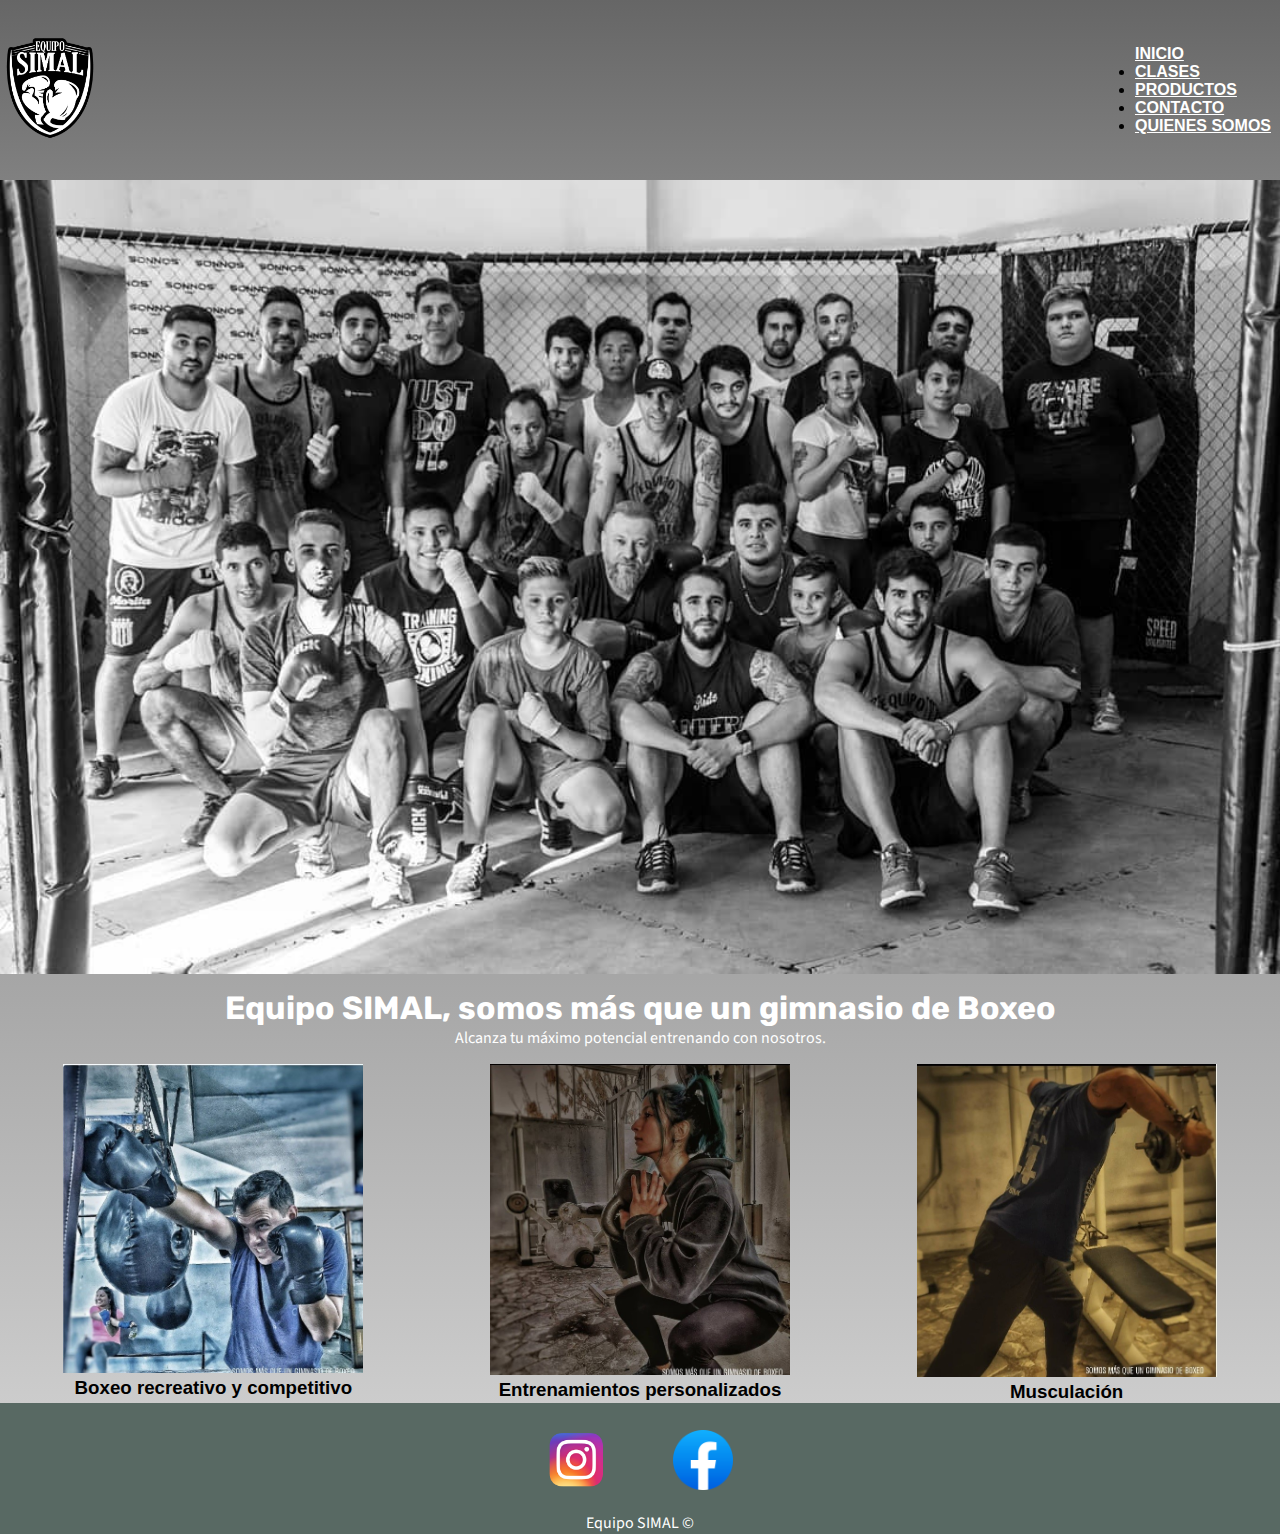
==== index.html @ 5999d6f3 "agregado el index" ====
<!doctype html>
<html lang="en">

<head>
    <meta charset="utf-8">
    <meta name="viewport" content="width=device-width, initial-scale=1">
    <!-- Link de BS -->
    <link href="https://cdn.jsdelivr.net/npm/bootstrap@5.3.0-alpha3/dist/css/bootstrap.min.css" rel="stylesheet"
        integrity="sha384-KK94CHFLLe+nY2dmCWGMq91rCGa5gtU4mk92HdvYe+M/SXH301p5ILy+dN9+nJOZ" crossorigin="anonymous">
    <!-- Link a CSS -->
    <link rel="stylesheet" href="./css/style.css">
    <!-- Icono en pagina web -->
    <link rel="shortcut icon" href="./recursos/img/Logo-nuevo.png">
    <title>SIMAL | INICIO</title>
</head>

<body>
    <!-- Header -->
    <header class="header">
        <!-- Logo SIMAL, redirige a INICIO -->
        <a href="./index.html">
            <img src="./recursos/img/Logo-nuevo.png" alt="Logo-nuevo">
        </a>
        <!-- Navegador -->
        <nav class="navbar navbar-expand-lg navbar-dark">
            <div class="container-fluid">
                <a class="nav-link" href="./index.html">INICIO</a>
                <button class="navbar-toggler" type="button" data-bs-toggle="collapse" data-bs-target="#navbarNav"
                    aria-controls="navbarNav" aria-expanded="false" aria-label="Toggle navigation">
                    <span class="navbar-toggler-icon"></span>
                </button>
                <div class="collapse navbar-collapse" id="navbarNav">
                    <ul class="navbar-nav">
                        <li class="nav-item">
                            <a class="nav-link" aria-current="page" href="./pages/clases.html">CLASES</a>
                        </li>
                        <li class="nav-item">
                            <a class="nav-link" href="./pages/productos.html">PRODUCTOS</a>
                        </li>
                        <li class="nav-item">
                            <a class="nav-link" href="./pages/contacto.html">CONTACTO</a>
                        </li>
                        <li class="nav-item">
                            <a class="nav-link" href="./pages/quienes-somos.html">QUIENES SOMOS</a>
                        </li>
                    </ul>
                </div>
            </div>
        </nav>
    </header>

    <!-- Main -->
    <main class="main">

        <!-- Banner principal  no se ajusta, por que???-->
        <div class="banner">
            <img src="./recursos/img/Grupo de boxeo.jpg" alt="Grupo de boxeo">
        </div>
        <div class="titulo-principal">
            <h1>Equipo SIMAL, somos más que un gimnasio de Boxeo</h1>
            <p class="Parrafo-Inicial">Alcanza tu máximo potencial entrenando con nosotros.</p>
        </div>
        <!-- Seccion con 3 imagenes -->
        <section class="imagenes-centrales">
            <article>
                <img src="./recursos/img/Boxeo-SIMAL.jpg" alt="Boxeo recreativo">
                <h3>Boxeo recreativo y competitivo</h3>
            </article>
            <article>
                <img src="./recursos/img/Entrenamiento-SIMAL.jpg" alt="Entrenamiento personalizado">
                <h3>Entrenamientos personalizados</h3>
            </article>
            <article>
                <img src="./recursos/img/Musculacion-SIMAL.jpg" alt="Musculacion">
                <h3>Musculación</h3>
            </article>
        </section>

    </main>

    <!-- Footer -->
    <footer class="footer">
        <section>
            <!-- Redes sociales -->
            <section class="redes">
                <div>
                    <a href="https://www.instagram.com/equipo.simal/">
                        <img src="./recursos/img/logo-instagram.png" alt="logo instagram">
                    </a>
                </div>
                <div>
                    <a href="https://www.facebook.com/profile.php?id=100063755404122">
                        <img src="./recursos/img/Facebook_f_logo_(2021).svg.png" alt="logo facebook">
                    </a>
                </div>
            </section>
            <div class="parrafo-final">
                <p>Equipo SIMAL &copy</p>
            </div>

        </section>
    </footer>

    <script src="https://cdn.jsdelivr.net/npm/bootstrap@5.3.0-alpha3/dist/js/bootstrap.bundle.min.js"
        integrity="sha384-ENjdO4Dr2bkBIFxQpeoTz1HIcje39Wm4jDKdf19U8gI4ddQ3GYNS7NTKfAdVQSZe"
        crossorigin="anonymous"></script>
</body>

</html>
---- css/style.css ----
/* Reset */
@import url("https://fonts.googleapis.com/css2?family=Source+Sans+Pro:ital,wght@1,300&display=swap");
@import url("https://fonts.googleapis.com/css2?family=Rubik:wght@700&family=Source+Sans+Pro:ital,wght@1,300&display=swap");
* {
  margin: 0;
  padding: 0;
  font-family: sans-serif; }

/* Tipografias */
/* Fuente externa */

/* Acomodar Header , logo mas barra de nvegacion */
.header {
  display: flex;
  justify-content: space-between;
  align-items: center;
  background-image: linear-gradient(to bottom, #666666, grey);
  flex-wrap: wrap;
  min-height: 20vh; }

.header img {
  width: 100px; }

/* Menu hamburguesa */
.nav-link a:hover {
  color: black; }

.nav-link {
  color: white;
  font-weight: bold;
  padding-right: 9px; }

.navbar-toggler {
  border: none !important; }

.navbar-toggler:focus {
  box-shadow: none !important; }

.nav-item a:hover {
  color: black; 
}

/* Main */
/* Titulos y parrafo */
h1 {
  text-align: center;
  font-family: 'Rubik', sans-serif; }

p {
  font-family: 'Source Sans Pro', sans-serif; }

.negrita {
  font-weight: bold;
  font-size: large; }

.main {
  min-height: 70vh;
  background-image: linear-gradient(to bottom, #5f5f5f, #cccccc); }

.banner img {
  display: flex;
  justify-content: center;
  flex-wrap: wrap;
  width: 100vw; }

.titulo-principal {
  color: white;
  padding-top: 15px;
  padding-bottom: 15px;
  padding-left: 5px;
  padding-right: 5px; }

.Parrafo-Inicial {
  text-align: center;
  font-size: medium; }

.imagenes-centrales {
  display: flex;
  justify-content: space-around;
  text-align: center;
  flex-wrap: wrap; }

.imagenes-centrales img {
  width: 300px; }

/* Pagina Productos */
.venta-productos {
  display: flex;
  flex-wrap: wrap;
  padding-top: 15px;
  padding-left: 10px; }

.card {
  width: 100%;
  margin: 20px;
  overflow: hidden;
  background-color: white;
  border-radius: 8px;
  cursor: default;
  box-shadow: 0px 1px 10px rgba(0, 0, 0, 0.2); }

.card:hover {
  box-shadow: 5px 5px 20px rgba(0, 0, 0, 0.919);
  transform: translateY(-5%); }

.card img {
  background-color: rgba(0, 255, 106, 0.704);
  width: 100%;
  height: 100%;
  padding: 5px;
  object-fit: contain; }

.card-text {
  text-align: center; }

/* pagina clases */
.grid-container {
  display: grid;
  grid-template-columns: repeat(7, 1fr);
  grid-template-rows: repeat(9, 1fr);
  grid-template-areas: "horaios Lunes Martes Miercoles Jueves Viernes Sabado"
 "10a11 boxeo boxeo boxeo boxeo boxeo boxeo"
 "11a12 boxeo boxeo boxeo boxeo boxeo"
 "15a16 boxeo boxeo boxeo boxeo boxeo"
 "16a17 boxeo boxeo boxeo boxeo boxeo"
 "18a19 boxeo boxeo boxeo boxeo boxeo"
 "19a20 boxeo boxeo boxeo boxeo boxeo"
 "20a21 boxeo boxeo boxeo boxeo boxeo"
 "21a22 boxeo boxeo boxeo boxeo boxeo";
  text-align: center;
  align-items: center;
  justify-items: center;
  width: 600px;
  padding-bottom: 10px;
  margin: auto;
  box-shadow: 0px 1px 10px rgba(0, 0, 0, 0.362); }

.diasyhorarios {
  display: flex;
  height: 60px;
  width: 80px;
  color: white;
  border: 1px solid black;
  background-color: rgba(0, 255, 106, 0.704);
  flex-wrap: wrap;
  flex-direction: row;
  align-items: center;
  align-content: stretch;
  justify-content: center;
  margin: 2px; }

/* Pagina Contacto */
.falso-body {
  min-height: 100vh;
  display: flex;
  align-items: center;
  justify-content: space-evenly; }

.p-contacto {
  display: flex;
  font-size: large;
  height: 400px;
  width: 400px;
  color: black; }

.form {
  padding: 50px 5px;
  box-shadow: 0 0 20px rgba(0, 0, 0, 0.2);
  border-radius: 20px;
  text-align: center;
  width: 340px; }

.grupo {
  display: flex;
  flex-direction: column;
  text-align: left; }

.contactanos {
  color: white;
  font: 30px;
  font-weight: bold; }

.etiquetas {
  font-size: 15px;
  margin-bottom: 15px; }

.inputs {
  padding: 17px 25px;
  border-radius: 25px;
  margin-bottom: 20px;
  outline: none;
  background-color: white; }

/* Pagina Quienes Somos */
.h1-profesores {
  padding: 15px;
  color: white; }

.quienes-somos {
  text-align: center;
  color: black;
  padding: 20px; }

.alan-mariano {
  display: flex;
  flex-wrap: wrap;
  align-items: center;
  text-align: center;
  margin: 10px; }

.parrafo-profesores h2 {
  padding-bottom: 25px;
  min-width: 60px; }

.profesores img {
  margin: 50px;
  width: 300px; }

/* Footer */
.footer {
  display: flex;
  justify-content: center;
  background-color: #586963;
  min-height: 10vh; }

.footer img {
  width: 60px; }

.redes {
  display: flex;
  width: 25vw;
  justify-content: space-evenly;
  margin-top: 3vh; }

.parrafo-final {
  display: flex;
  justify-content: center;
  color: white;
  padding-top: 2vh; }

/* Mobile last */
@media (max-width: 700px) {
  .header {
    justify-content: center; }
  .p-contacto {
    display: none; }
  .alan-mariano {
    display: flex;
    flex-direction: row; } }

@media (max-width: 1080px) {
  .banner {
    display: inline-block; } }
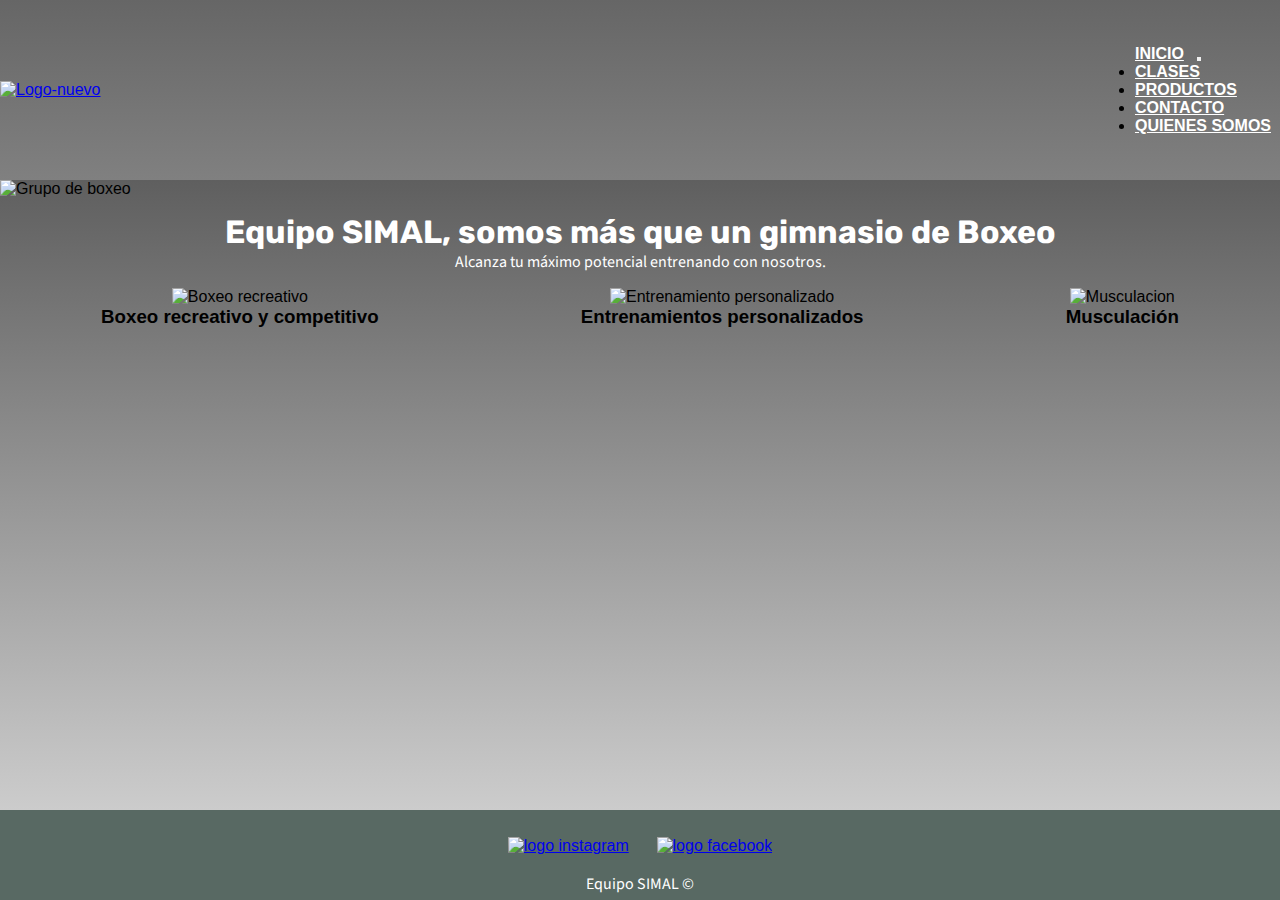
==== commit 3de97ecb: "cambiando imagenes por url" ====
--- a/index.html
+++ b/index.html
@@ -10,7 +10,7 @@
     <!-- Link a CSS -->
     <link rel="stylesheet" href="./css/style.css">
     <!-- Icono en pagina web -->
-    <link rel="shortcut icon" href="./recursos/img/Logo-nuevo.png">
+    <link rel="shortcut icon" href="https://res.cloudinary.com/dqeitb6bh/image/upload/v1682783129/SIMAL/header/Logo-nuevo_pwtqzc.png">
     <title>SIMAL | INICIO</title>
 </head>
 
@@ -19,7 +19,7 @@
     <header class="header">
         <!-- Logo SIMAL, redirige a INICIO -->
         <a href="./index.html">
-            <img src="./recursos/img/Logo-nuevo.png" alt="Logo-nuevo">
+            <img src="https://res.cloudinary.com/dqeitb6bh/image/upload/v1682783129/SIMAL/header/Logo-nuevo_pwtqzc.png" alt="Logo-nuevo">
         </a>
         <!-- Navegador -->
         <nav class="navbar navbar-expand-lg navbar-dark">
@@ -52,9 +52,9 @@
     <!-- Main -->
     <main class="main">
 
-        <!-- Banner principal  no se ajusta, por que???-->
+        <!-- Banner principal-->
         <div class="banner">
-            <img src="./recursos/img/Grupo de boxeo.jpg" alt="Grupo de boxeo">
+            <img src="https://res.cloudinary.com/dqeitb6bh/image/upload/v1682781867/SIMAL/Grupo_de_boxeo_pihhoi.jpg" alt="Grupo de boxeo">
         </div>
         <div class="titulo-principal">
             <h1>Equipo SIMAL, somos más que un gimnasio de Boxeo</h1>
@@ -63,15 +63,15 @@
         <!-- Seccion con 3 imagenes -->
         <section class="imagenes-centrales">
             <article>
-                <img src="./recursos/img/Boxeo-SIMAL.jpg" alt="Boxeo recreativo">
+                <img src="https://res.cloudinary.com/dqeitb6bh/image/upload/v1682782042/SIMAL/Boxeo-SIMAL_qoadcx.jpg" alt="Boxeo recreativo">
                 <h3>Boxeo recreativo y competitivo</h3>
             </article>
             <article>
-                <img src="./recursos/img/Entrenamiento-SIMAL.jpg" alt="Entrenamiento personalizado">
+                <img src="https://res.cloudinary.com/dqeitb6bh/image/upload/v1682782056/SIMAL/Entrenamiento-SIMAL_xle9rr.jpg" alt="Entrenamiento personalizado">
                 <h3>Entrenamientos personalizados</h3>
             </article>
             <article>
-                <img src="./recursos/img/Musculacion-SIMAL.jpg" alt="Musculacion">
+                <img src="https://res.cloudinary.com/dqeitb6bh/image/upload/v1682782069/SIMAL/Musculacion-SIMAL_myxxbv.jpg" alt="Musculacion">
                 <h3>Musculación</h3>
             </article>
         </section>
@@ -85,12 +85,12 @@
             <section class="redes">
                 <div>
                     <a href="https://www.instagram.com/equipo.simal/">
-                        <img src="./recursos/img/logo-instagram.png" alt="logo instagram">
+                        <img src="https://res.cloudinary.com/dqeitb6bh/image/upload/v1682783374/SIMAL/footer/logo-instagram_lw8wxm.png" alt="logo instagram">
                     </a>
                 </div>
                 <div>
                     <a href="https://www.facebook.com/profile.php?id=100063755404122">
-                        <img src="./recursos/img/Facebook_f_logo_(2021).svg.png" alt="logo facebook">
+                        <img src="https://res.cloudinary.com/dqeitb6bh/image/upload/v1682783381/SIMAL/footer/Facebook_f_logo__2021_.svg_jgadgw.png" alt="logo facebook">
                     </a>
                 </div>
             </section>
--- a/css/style.css
+++ b/css/style.css
@@ -1,14 +1,16 @@
-/* Reset */
-@import url("https://fonts.googleapis.com/css2?family=Source+Sans+Pro:ital,wght@1,300&display=swap");
+/*reset*/
 @import url("https://fonts.googleapis.com/css2?family=Rubik:wght@700&family=Source+Sans+Pro:ital,wght@1,300&display=swap");
+@import url("https://fonts.googleapis.com/css2?family=Rubik:wght@700&family=Source+Sans+Pro&display=swap");
 * {
   margin: 0;
   padding: 0;
+  box-sizing: border-box; }
+
+body {
   font-family: sans-serif; }
 
 /* Tipografias */
 /* Fuente externa */
-
 /* Acomodar Header , logo mas barra de nvegacion */
 .header {
   display: flex;
@@ -17,28 +19,27 @@
   background-image: linear-gradient(to bottom, #666666, grey);
   flex-wrap: wrap;
   min-height: 20vh; }
-
-.header img {
-  width: 100px; }
+  .header img {
+    width: 100px; }
 
 /* Menu hamburguesa */
-.nav-link a:hover {
-  color: black; }
-
 .nav-link {
   color: white;
   font-weight: bold;
   padding-right: 9px; }
-
-.navbar-toggler {
-  border: none !important; }
-
-.navbar-toggler:focus {
-  box-shadow: none !important; }
+  .nav-link a:hover {
+    color: black; }
+  .nav-link a .navbar-toggler {
+    border: none !important; }
+    .nav-link a .navbar-toggler:focus {
+      box-shadow: none !important; }
 
 .nav-item a:hover {
-  color: black; 
-}
+  color: black; }
+
+@media (max-width: 700px) {
+  .header {
+    justify-content: center; } }
 
 /* Main */
 /* Titulos y parrafo */
@@ -49,39 +50,34 @@
 p {
   font-family: 'Source Sans Pro', sans-serif; }
 
-.negrita {
-  font-weight: bold;
-  font-size: large; }
-
 .main {
   min-height: 70vh;
   background-image: linear-gradient(to bottom, #5f5f5f, #cccccc); }
-
-.banner img {
-  display: flex;
-  justify-content: center;
-  flex-wrap: wrap;
-  width: 100vw; }
-
-.titulo-principal {
-  color: white;
-  padding-top: 15px;
-  padding-bottom: 15px;
-  padding-left: 5px;
-  padding-right: 5px; }
-
-.Parrafo-Inicial {
-  text-align: center;
-  font-size: medium; }
-
-.imagenes-centrales {
-  display: flex;
-  justify-content: space-around;
-  text-align: center;
-  flex-wrap: wrap; }
-
-.imagenes-centrales img {
-  width: 300px; }
+  .main .banner img {
+    display: flex;
+    justify-content: center;
+    flex-wrap: wrap;
+    width: 100vw; }
+  .main .titulo-principal {
+    color: white;
+    padding-top: 15px;
+    padding-bottom: 15px;
+    padding-left: 5px;
+    padding-right: 5px; }
+  .main .Parrafo-Inicial {
+    text-align: center;
+    font-size: medium; }
+  .main .imagenes-centrales {
+    display: flex;
+    justify-content: space-around;
+    text-align: center;
+    flex-wrap: wrap; }
+    .main .imagenes-centrales img {
+      width: 300px; }
+
+@media (max-width: 1080px) {
+  .banner {
+    display: inline-block; } }
 
 /* Pagina Productos */
 .venta-productos {
@@ -89,43 +85,39 @@
   flex-wrap: wrap;
   padding-top: 15px;
   padding-left: 10px; }
-
-.card {
-  width: 100%;
-  margin: 20px;
-  overflow: hidden;
-  background-color: white;
-  border-radius: 8px;
-  cursor: default;
-  box-shadow: 0px 1px 10px rgba(0, 0, 0, 0.2); }
-
-.card:hover {
-  box-shadow: 5px 5px 20px rgba(0, 0, 0, 0.919);
-  transform: translateY(-5%); }
-
-.card img {
-  background-color: rgba(0, 255, 106, 0.704);
-  width: 100%;
-  height: 100%;
-  padding: 5px;
-  object-fit: contain; }
-
-.card-text {
-  text-align: center; }
+  .venta-productos .card {
+    width: 100%;
+    margin: 20px;
+    overflow: hidden;
+    background-color: white;
+    border-radius: 8px;
+    cursor: default;
+    box-shadow: 0px 1px 10px rgba(0, 0, 0, 0.2); }
+    .venta-productos .card:hover {
+      box-shadow: 5px 5px 20px rgba(0, 0, 0, 0.919);
+      transform: translateY(-5%); }
+    .venta-productos .card img {
+      background-color: rgba(0, 255, 106, 0.704);
+      width: 100%;
+      height: 100%;
+      padding: 5px;
+      object-fit: contain; }
+    .venta-productos .card .card-text {
+      text-align: center; }
 
 /* pagina clases */
 .grid-container {
   display: grid;
   grid-template-columns: repeat(7, 1fr);
   grid-template-rows: repeat(9, 1fr);
-  grid-template-areas: "horaios Lunes Martes Miercoles Jueves Viernes Sabado"
- "10a11 boxeo boxeo boxeo boxeo boxeo boxeo"
- "11a12 boxeo boxeo boxeo boxeo boxeo"
- "15a16 boxeo boxeo boxeo boxeo boxeo"
- "16a17 boxeo boxeo boxeo boxeo boxeo"
- "18a19 boxeo boxeo boxeo boxeo boxeo"
- "19a20 boxeo boxeo boxeo boxeo boxeo"
- "20a21 boxeo boxeo boxeo boxeo boxeo"
+  grid-template-areas: "horaios Lunes Martes Miercoles Jueves Viernes Sabado"+ "10a11 boxeo boxeo boxeo boxeo boxeo boxeo"+ "11a12 boxeo boxeo boxeo boxeo boxeo"+ "15a16 boxeo boxeo boxeo boxeo boxeo"+ "16a17 boxeo boxeo boxeo boxeo boxeo"+ "18a19 boxeo boxeo boxeo boxeo boxeo"+ "19a20 boxeo boxeo boxeo boxeo boxeo"+ "20a21 boxeo boxeo boxeo boxeo boxeo"  "21a22 boxeo boxeo boxeo boxeo boxeo";
   text-align: center;
   align-items: center;
@@ -135,6 +127,22 @@
   margin: auto;
   box-shadow: 0px 1px 10px rgba(0, 0, 0, 0.362); }
 
+.grid-container2 {
+  display: grid;
+  grid-template-columns: repeat(3, 2fr);
+  grid-template-rows: repeat(4, 2fr);
+  grid-template-areas: "horaios LunesAViernes Sabado"+ "10a11 boxeo boxeo"+ "11a12 boxeo"+ "15a22 boxeo";
+  text-align: center;
+  align-items: center;
+  justify-items: center;
+  width: 300px;
+  padding-bottom: 10px;
+  margin: auto;
+  box-shadow: 0px 1px 10px rgba(0, 0, 0, 0.362); }
+
 .diasyhorarios {
   display: flex;
   height: 60px;
@@ -149,105 +157,104 @@
   justify-content: center;
   margin: 2px; }
 
+@media (max-width: 700px) {
+  .grid-container {
+    display: none; } }
+
+@media (min-width: 699px) {
+  .grid-container2 {
+    display: none; } }
+
 /* Pagina Contacto */
 .falso-body {
   min-height: 100vh;
   display: flex;
   align-items: center;
   justify-content: space-evenly; }
-
-.p-contacto {
-  display: flex;
-  font-size: large;
-  height: 400px;
-  width: 400px;
-  color: black; }
-
-.form {
-  padding: 50px 5px;
-  box-shadow: 0 0 20px rgba(0, 0, 0, 0.2);
-  border-radius: 20px;
-  text-align: center;
-  width: 340px; }
-
-.grupo {
-  display: flex;
-  flex-direction: column;
-  text-align: left; }
-
-.contactanos {
-  color: white;
-  font: 30px;
-  font-weight: bold; }
-
-.etiquetas {
-  font-size: 15px;
-  margin-bottom: 15px; }
-
-.inputs {
-  padding: 17px 25px;
-  border-radius: 25px;
-  margin-bottom: 20px;
-  outline: none;
-  background-color: white; }
+  .falso-body .p-contacto {
+    display: flex;
+    font-size: large;
+    height: 400px;
+    width: 400px;
+    color: black; }
+  .falso-body .form {
+    padding: 50px 5px;
+    box-shadow: 0 0 20px rgba(0, 0, 0, 0.2);
+    border-radius: 20px;
+    text-align: center;
+    width: 340px; }
+    .falso-body .form .grupo {
+      display: flex;
+      flex-direction: column;
+      text-align: left; }
+    .falso-body .form .contactanos {
+      color: white;
+      font: 30px;
+      font-weight: bold; }
+    .falso-body .form .etiquetas {
+      font-size: 15px;
+      margin-bottom: 15px; }
+    .falso-body .form .inputs {
+      padding: 17px 25px;
+      border-radius: 25px;
+      margin-bottom: 20px;
+      outline: none;
+      background-color: white; }
+
+@media (max-width: 700px) {
+  .falso-body .p-contacto {
+    display: none; } }
 
 /* Pagina Quienes Somos */
 .h1-profesores {
   padding: 15px;
   color: white; }
 
-.quienes-somos {
-  text-align: center;
-  color: black;
-  padding: 20px; }
-
-.alan-mariano {
-  display: flex;
-  flex-wrap: wrap;
-  align-items: center;
-  text-align: center;
-  margin: 10px; }
-
-.parrafo-profesores h2 {
-  padding-bottom: 25px;
-  min-width: 60px; }
-
 .profesores img {
   margin: 50px;
   width: 300px; }
 
+.profesores .alan-mariano {
+  display: flex;
+  flex-wrap: wrap;
+  align-items: center;
+  text-align: center;
+  margin: 10px;
+  justify-content: space-around; }
+  .profesores .alan-mariano .parrafo-profesores h2 {
+    padding-bottom: 25px;
+    min-width: 60px; }
+
+.quienes-somos {
+  text-align: center;
+  color: black;
+  padding: 20px; }
+  .quienes-somos .negrita {
+    font-weight: bold;
+    font-size: large; }
+
+/* Mobile last */
+@media (max-width: 1050px) {
+  .alan-mariano {
+    display: flex;
+    flex-direction: row;
+    justify-content: center; } }
+
 /* Footer */
 .footer {
   display: flex;
   justify-content: center;
   background-color: #586963;
   min-height: 10vh; }
-
-.footer img {
-  width: 60px; }
-
-.redes {
-  display: flex;
-  width: 25vw;
-  justify-content: space-evenly;
-  margin-top: 3vh; }
-
-.parrafo-final {
-  display: flex;
-  justify-content: center;
-  color: white;
-  padding-top: 2vh; }
-
-/* Mobile last */
-@media (max-width: 700px) {
-  .header {
-    justify-content: center; }
-  .p-contacto {
-    display: none; }
-  .alan-mariano {
-    display: flex;
-    flex-direction: row; } }
-
-@media (max-width: 1080px) {
-  .banner {
-    display: inline-block; } }
+  .footer img {
+    width: 60px; }
+  .footer .redes {
+    display: flex;
+    width: 25vw;
+    justify-content: space-evenly;
+    margin-top: 3vh; }
+  .footer .parrafo-final {
+    display: flex;
+    justify-content: center;
+    color: white;
+    padding-top: 2vh; }
